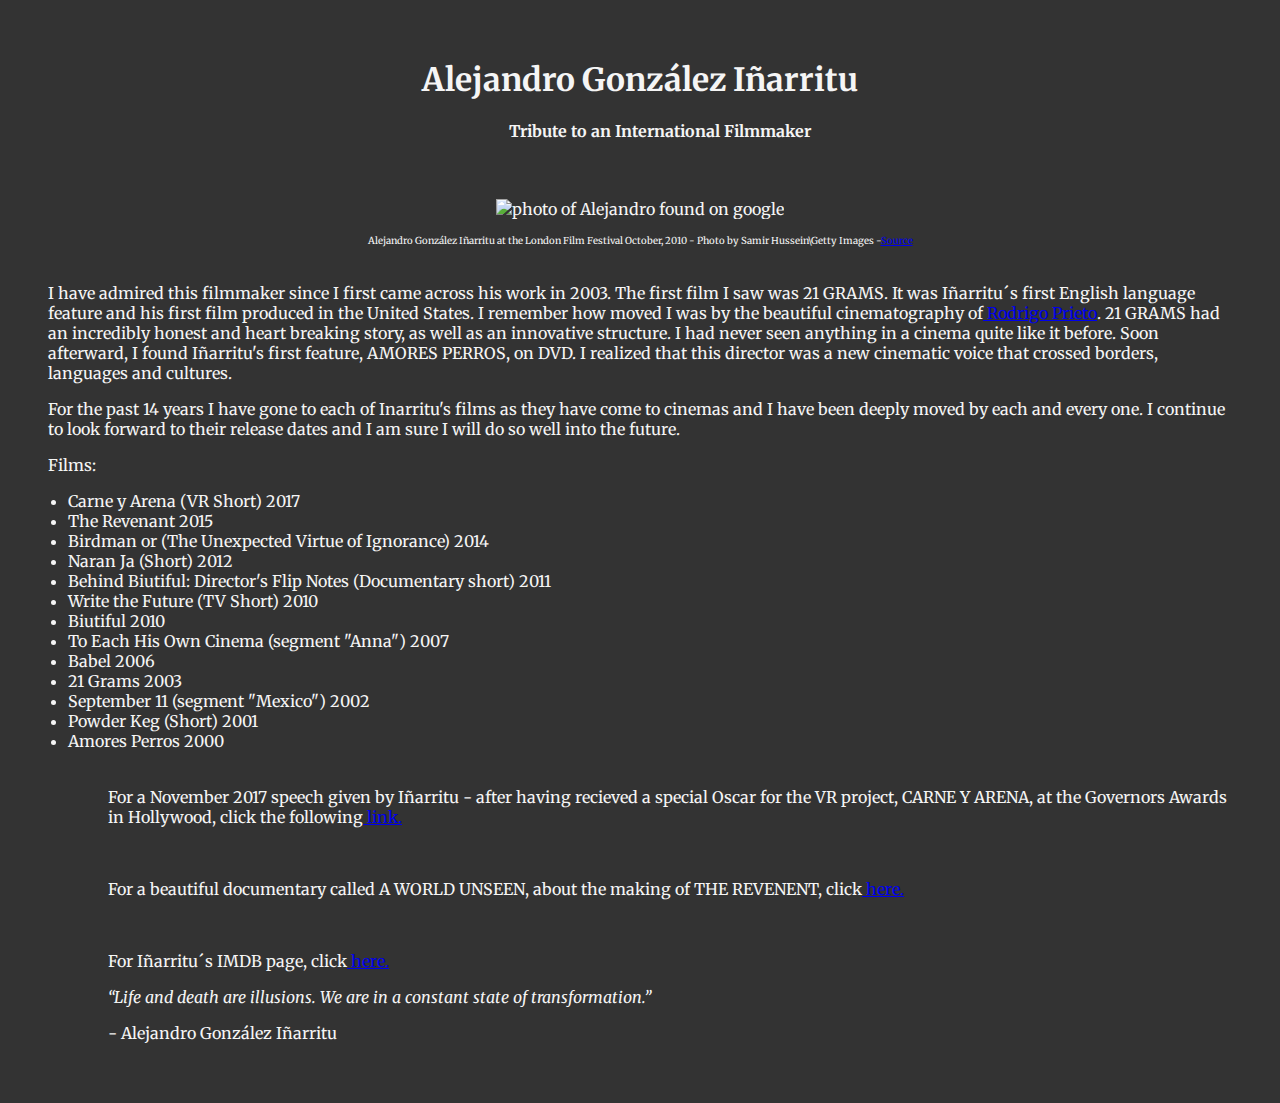
==== index.html @ 30b06e35 "Adding Two Website Files, Filmmaker Tribute" ====
<!DOCTYPE html>
<html lang="en">
<head>
  <meta charset="UTF-8">
  <title>Tribute Page</title>
  <link rel="stylesheet" href="styles.css">
</head>
<html>
<link href="https://fonts.googleapis.com/css?family=Merriweather" rel="stylesheet">
<body class="margin-top">
<div class="container-fluid">
<h1 class="text-center">Alejandro González Iñarritu</h1>
  <p><h4 class="text-center">Tribute to an International Filmmaker</h4></p><br>
<p style="text-align:center;"><img class="image-resize" src="https://i0.wp.com/www.uselessdaily.com/wp-content/uploads/2016/01/Alejandro-Gonzalez-Inarritu-025.jpg" alt="photo of Alejandro found on google"></p><figcaption>Alejandro González Iñarritu at the London Film Festival October, 2010 - Photo by Samir Hussein\Getty Images -<a href="https://www.uselessdaily.com/news/22-amazing-facts-about-alejandro-gonzalez-inarritu-list/#.Wmbk4UxFy00" target="_blank">Source</a></figcaption>
  <br>
  <div>
  <p>I have admired this filmmaker since I first came across his work in 2003. The first film I saw was 21 GRAMS. It was Iñarritu´s first English language feature and his first film produced in the United States. I remember how moved I was by the beautiful cinematography of<a href="http://www.imdb.com/name/nm0006509/?ref_=nv_sr_1" target="_blank"> Rodrigo Prieto</a>. 21 GRAMS had an incredibly honest and heart breaking story, as well as an innovative structure. I had never seen anything in a cinema quite like it before. Soon afterward, I found Iñarritu's first feature, AMORES PERROS, on DVD. I realized that this director was a new cinematic voice that crossed borders, languages and cultures.</p>
<p>For the past 14 years I have gone to each of Inarritu's films as they have come to cinemas and I have been deeply moved by each and every one. I continue to look forward to their release dates and I am sure I will do so well into the future.</p>
  </div>
<p>Films:</p>
<ul>
  <div>
<li>Carne y Arena (VR Short) 2017</li>
<li>The Revenant 2015</li>
<li>Birdman or (The Unexpected Virtue of Ignorance) 2014 </li>
 <li>Naran Ja (Short) 2012</li>
 <li>Behind Biutiful: Director's Flip Notes (Documentary short) 2011</li>
 <li>Write the Future (TV Short) 2010</li>
 <li>Biutiful 2010</li>
 <li>To Each His Own Cinema (segment "Anna") 2007</li>
 <li>Babel 2006</li>
 <li>21 Grams 2003</li>
 <li>September 11 (segment "Mexico") 2002</li>
 <li>Powder Keg (Short) 2001</li>
 <li>Amores Perros 2000</li>
  </div>
  <div>
    <br>
  <p>For a November 2017 speech given by Iñarritu - after having recieved a special Oscar for the VR project, CARNE Y ARENA, at the Governors Awards in Hollywood, click the following<a href= "https://www.youtube.com/watch?v=jGI-nCuQuFY" target="_blank"> link.</a></p>
    <br>
    <p>For a beautiful documentary called A WORLD UNSEEN, about the making of THE REVENENT, click<a href="https://www.youtube.com/watch?v=pJfTfsXFbLk" target="_blank"> here.</a></p>
    <br>
    <p>For Iñarritu´s IMDB page, click<a href="http://www.imdb.com/name/nm0327944/?ref_=nv_sr_1" target="_blank"> here.</a></p>
  </div>
  <blockquote><i><q>Life and death are illusions. We are in a constant state of transformation.</q></i></blockquote>
  <p>- Alejandro González Iñarritu</p>
</div>
</body>
</html>
---- styles.css ----
body {
  margin-top:60px;
  margin-bottom:60px;
  color: WhiteSmoke;
  background-color: rgb(51, 51, 51);
  font-family: 'Merriweather', serif;
}
.image-resize {
  max-width:65%;
  max-height:65%;
}
p {
  margin-left:40px;
  margin-right:40px;
}
h4 {
  margin-left:40px;
  text-align: center;
}
ul {
  margin-left:20px;
}
figcaption {
  color: WhiteSmoke;
  font-size: 60%;
  text-align: center;
}
h1 {
  text-align: center;
}
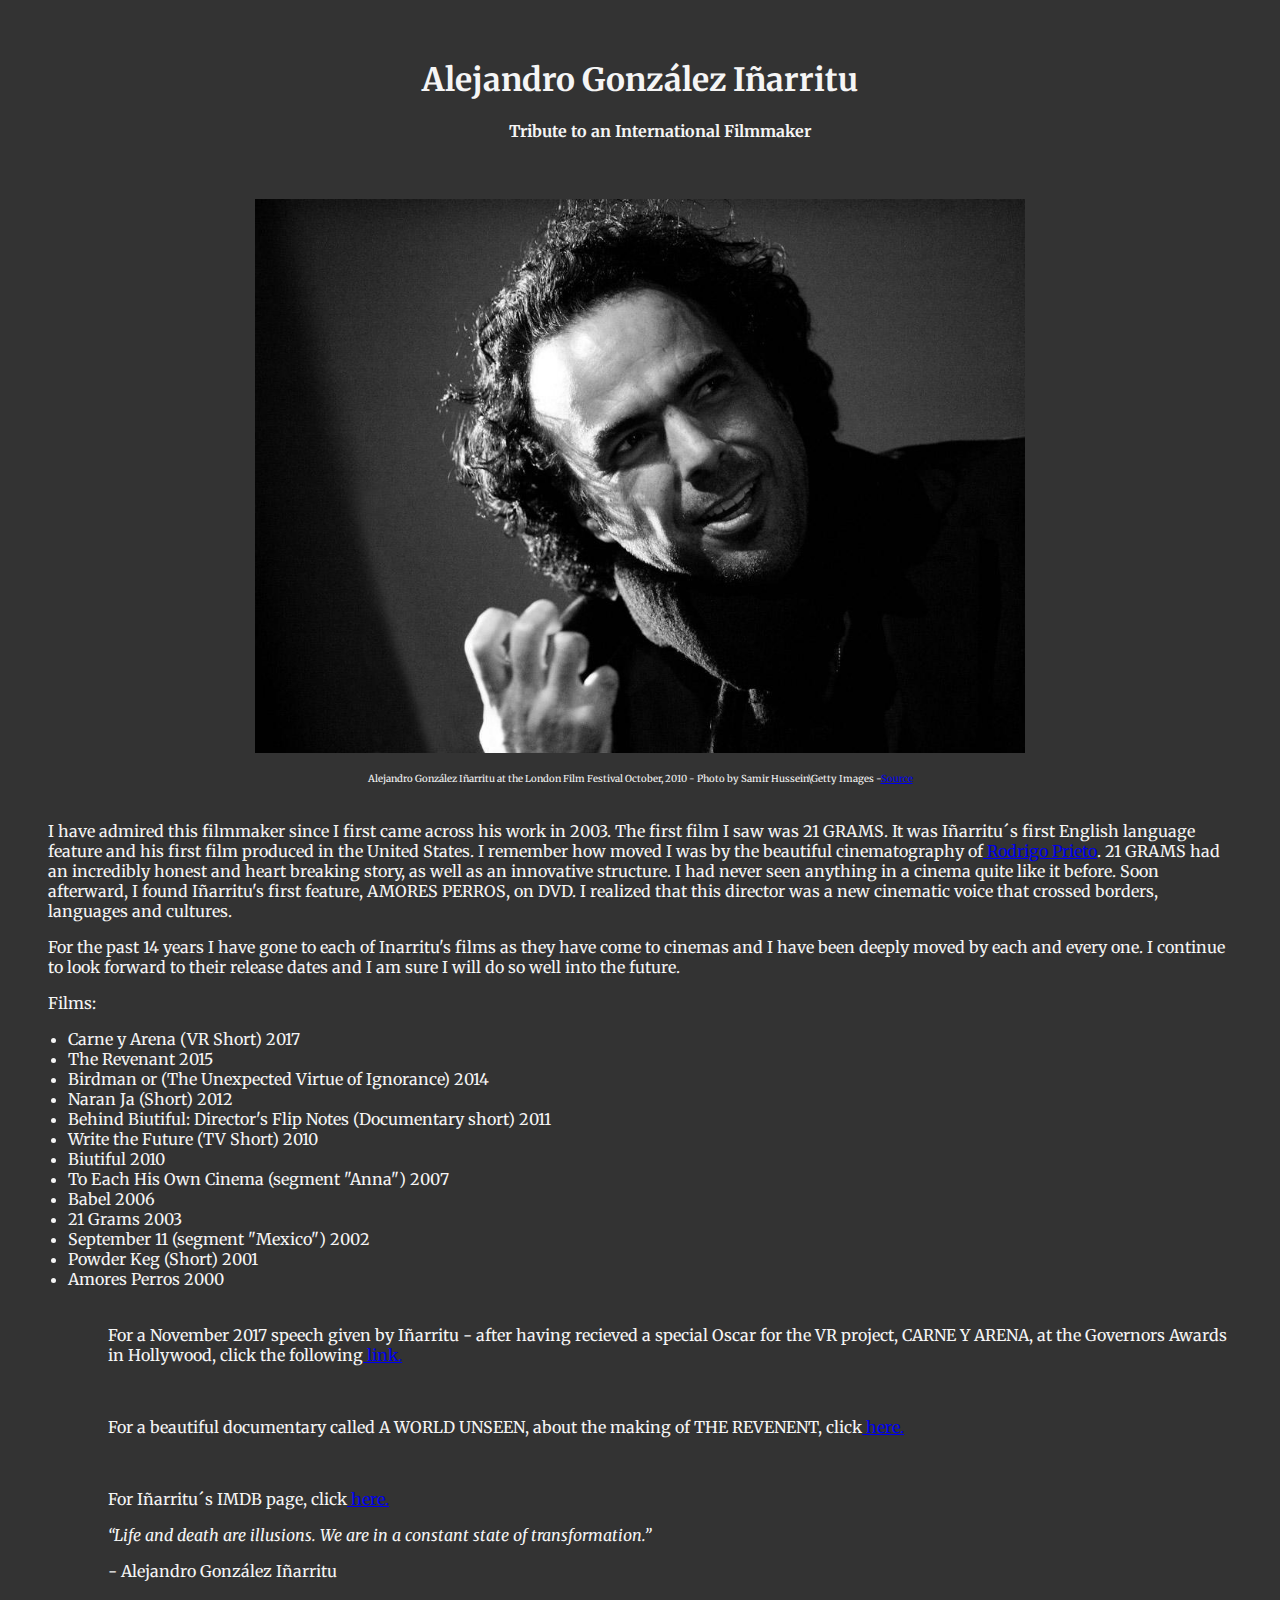
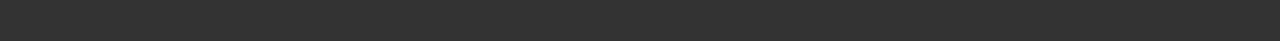
==== commit 8688ab75: "Host Alejandro photo locally to prevent future breakage of link" ====
--- a/index.html
+++ b/index.html
@@ -11,7 +11,14 @@
 <div class="container-fluid">
 <h1 class="text-center">Alejandro González Iñarritu</h1>
   <p><h4 class="text-center">Tribute to an International Filmmaker</h4></p><br>
-<p style="text-align:center;"><img class="image-resize" src="https://i0.wp.com/www.uselessdaily.com/wp-content/uploads/2016/01/Alejandro-Gonzalez-Inarritu-025.jpg" alt="photo of Alejandro found on google"></p><figcaption>Alejandro González Iñarritu at the London Film Festival October, 2010 - Photo by Samir Hussein\Getty Images -<a href="https://www.uselessdaily.com/news/22-amazing-facts-about-alejandro-gonzalez-inarritu-list/#.Wmbk4UxFy00" target="_blank">Source</a></figcaption>
+<p style="text-align:center">
+  
+  <!-- Updated image in 2021 - incase link broke - now hosted in repo  -->
+  <!-- <img class="image-resize" src="https://i0.wp.com/www.uselessdaily.com/wp-content/uploads/2016/01/Alejandro-Gonzalez-Inarritu-025.jpg" alt="photo of Alejandro found on google"> -->
+
+  <img class="image-resize" src="./filmmaker.jpg" alt="Photo of Alejandro found on Google">
+
+</p><figcaption>Alejandro González Iñarritu at the London Film Festival October, 2010 - Photo by Samir Hussein\Getty Images -<a href="https://www.uselessdaily.com/news/22-amazing-facts-about-alejandro-gonzalez-inarritu-list/#.Wmbk4UxFy00" target="_blank">Source</a></figcaption>
   <br>
   <div>
   <p>I have admired this filmmaker since I first came across his work in 2003. The first film I saw was 21 GRAMS. It was Iñarritu´s first English language feature and his first film produced in the United States. I remember how moved I was by the beautiful cinematography of<a href="http://www.imdb.com/name/nm0006509/?ref_=nv_sr_1" target="_blank"> Rodrigo Prieto</a>. 21 GRAMS had an incredibly honest and heart breaking story, as well as an innovative structure. I had never seen anything in a cinema quite like it before. Soon afterward, I found Iñarritu's first feature, AMORES PERROS, on DVD. I realized that this director was a new cinematic voice that crossed borders, languages and cultures.</p>
